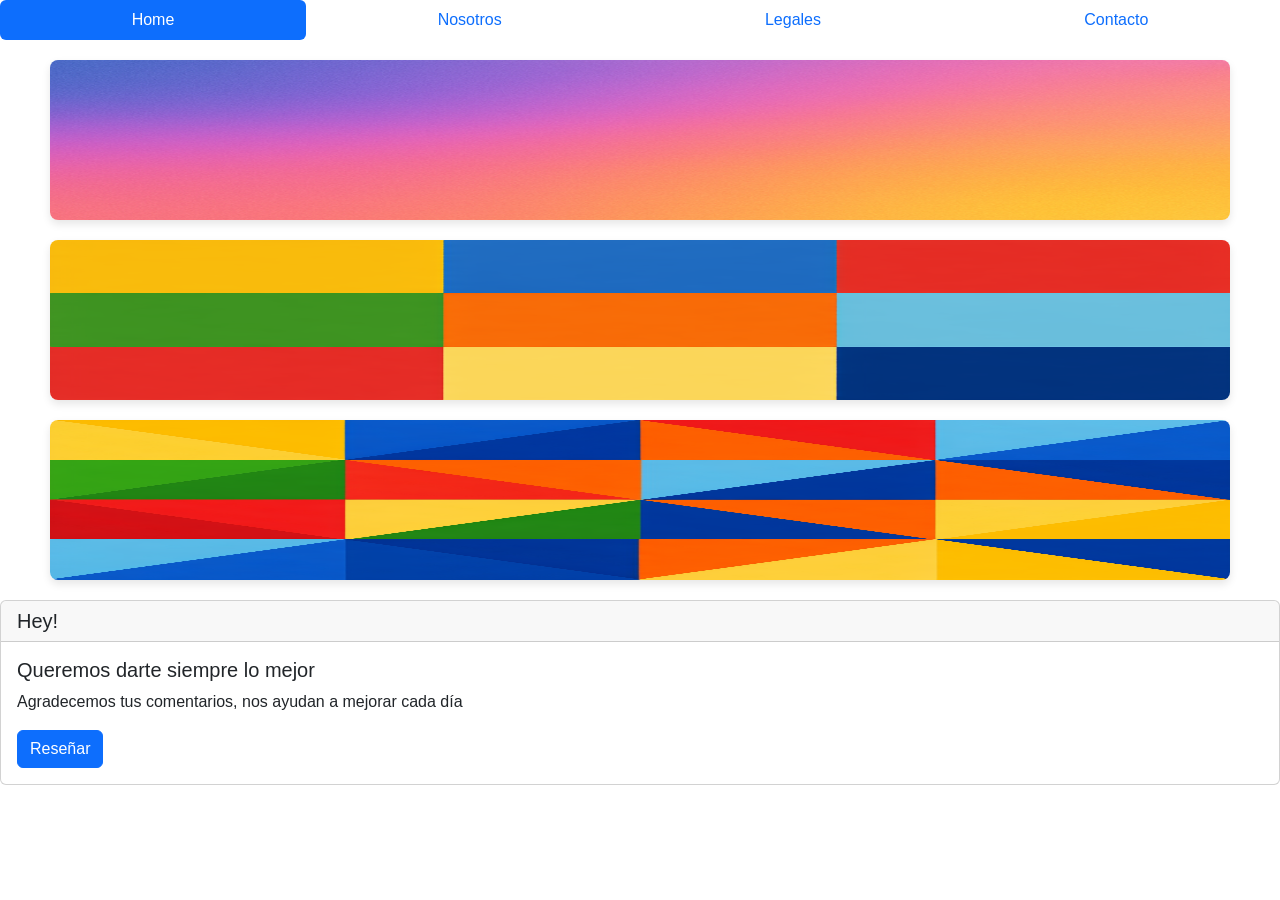
==== index.html @ 325ab80b "Primer commit (matáte)" ====
<!DOCTYPE html>
<html lang="en">
<head>
    <meta charset="UTF-8">
    <meta name="viewport" content="width=device-width, initial-scale=1.0">
    <meta name="author" content="Alexander Noziglia">
    <title>Home</title>
    <link href="https://cdn.jsdelivr.net/npm/bootstrap@5.1.3/dist/css/bootstrap.min.css" rel="stylesheet" integrity="sha384-1BmE4kWBq78iYhFldvKuhfTAU6auU8tT94WrHftjDbrCEXSU1oBoqyl2QvZ6jIW3" crossorigin="anonymous">
    <link rel="stylesheet" href="./css.css"> <!--Usamos css propio + Bootstrap-->
</head>
<body>
    <header>
        <ul class="nav nav-pills nav-fill">
            <li class="nav-item">
                <a class="nav-link active" aria-current="page" href="./index.html">Home</a>
            </li>
            <li class="nav-item">
                <a class="nav-link" href="#">Nosotros</a>
            </li>
            <li class="nav-item">
                <a class="nav-link" href="#">Legales</a>
            </li>
            <li class="nav-item">
                <a class="nav-link">Contacto</a>
            </li>
        </ul>
    </header>
    <main>
        <div class="divimg">
            <a href="pagina" class="aimg">
                <img src="./img/ph1.png" alt="Placeholder 1">
            </a>
            <a href="pagina" class="aimg">
                <img src="./img/ph2.png" alt="Placeholder 2">
            </a>
            <a href="pagina" class="aimg">
                <img src="./img/ph3.png" alt="PLEASE HOLD"> 
            </a>
        </div>
    </main>
    <footer>
        <div class="card">
            <h5 class="card-header">Hey!</h5>
            <div class="card-body">
                <h5 class="card-title">Queremos darte siempre lo mejor</h5>
                <p class="card-text">Agradecemos tus comentarios, nos ayudan a mejorar cada día</p>
                <a href="#" class="btn btn-primary">Reseñar</a>
            </div>
        </div>
    </footer>
</body>
</html>
---- css.css ----
*{padding: 0%;
margin: 0%;
box-sizing: border-box;
font-family: Roboto, "Open Sans", sans-serif;}
.divimg {
            display: flex;
            flex-direction: column;
            align-items: center;
            gap: 20px;
            padding: 20px;
        }
        
        .aimg {
            display: block;
            width: 95.23%;
            height: 10rem;
            border-radius: 0.5rem;
            overflow: hidden;
            box-shadow: 0 0.25rem 0.5rem rgba(0,0,0,0.1);
            transition: transform 0.333334s;
        }
        
        .aimg:hover {
            transform: scale(1.05);
        }
        
        .imagen-link img {
            width: 100%;
            height: 100%;
            object-fit: cover;
        }
        .aimg img {
            width: 100%;
            height: 100%;
            min-width: 100%;
            min-height: 100%;
        }
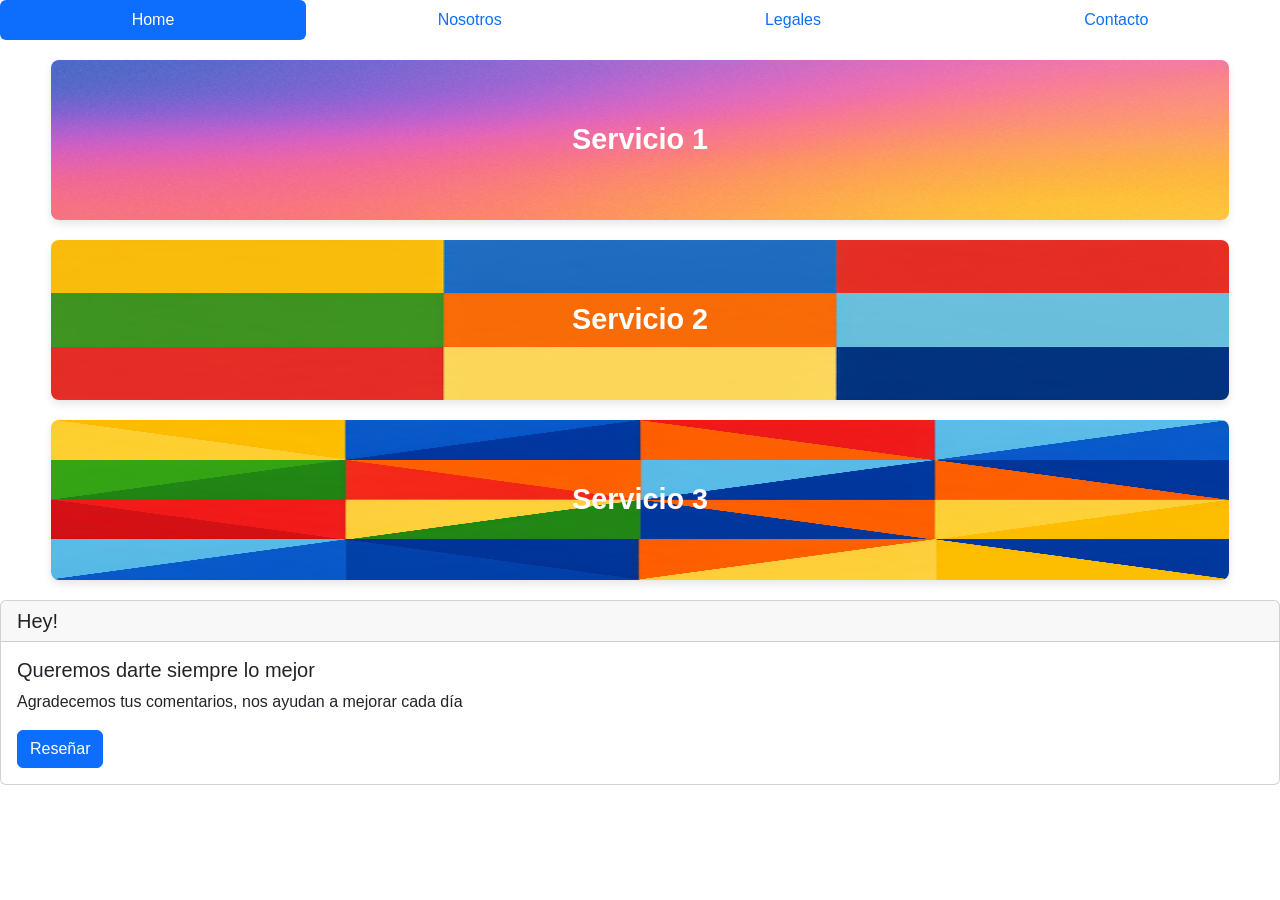
==== commit 814ed4f9: "Poniendo texto a las imagenes, waos" ====
--- a/index.html
+++ b/index.html
@@ -26,18 +26,25 @@
         </ul>
     </header>
     <main>
-        <div class="divimg">
-            <a href="pagina" class="aimg">
-                <img src="./img/ph1.png" alt="Placeholder 1">
-            </a>
-            <a href="pagina" class="aimg">
-                <img src="./img/ph2.png" alt="Placeholder 2">
-            </a>
-            <a href="pagina" class="aimg">
-                <img src="./img/ph3.png" alt="PLEASE HOLD"> 
-            </a>
-        </div>
-    </main>
+    <div class="divimg">
+
+        <a href="pagina" class="aimg">
+            <img src="./img/ph1.png" alt="Placeholder 1">
+            <span class="texto">Servicio 1</span>
+        </a>
+
+        <a href="pagina" class="aimg">
+            <img src="./img/ph2.png" alt="Placeholder 2">
+            <span class="texto">Servicio 2</span>
+        </a>
+
+        <a href="pagina" class="aimg">
+            <img src="./img/ph3.png" alt="PLEASE HOLD">
+            <span class="texto">Servicio 3</span>
+        </a>
+
+    </div>
+</main>
     <footer>
         <div class="card">
             <h5 class="card-header">Hey!</h5>
--- a/css.css
+++ b/css.css
@@ -11,27 +11,37 @@
         }
         
         .aimg {
-            display: block;
+            /*display: block;
             width: 95.23%;
-            height: 10rem;
+            height: 10rem;*/
             border-radius: 0.5rem;
             overflow: hidden;
             box-shadow: 0 0.25rem 0.5rem rgba(0,0,0,0.1);
-            transition: transform 0.333334s;
+            transition: transform 0.666667s;
         }
         
         .aimg:hover {
             transform: scale(1.05);
-        }
-        
-        .imagen-link img {
-            width: 100%;
-            height: 100%;
-            object-fit: cover;
         }
         .aimg img {
             width: 100%;
             height: 100%;
             min-width: 100%;
             min-height: 100%;
-        }+        }
+        .aimg{
+    position: relative;
+    display: block;
+    width: 95%;
+    height: 10rem;
+}
+.texto{
+    position: absolute;
+    top: 50%;
+    left: 50%;
+    transform: translate(-50%, -50%);
+    
+    color: white;
+    font-size: 1.8rem;
+    font-weight: bold;
+}
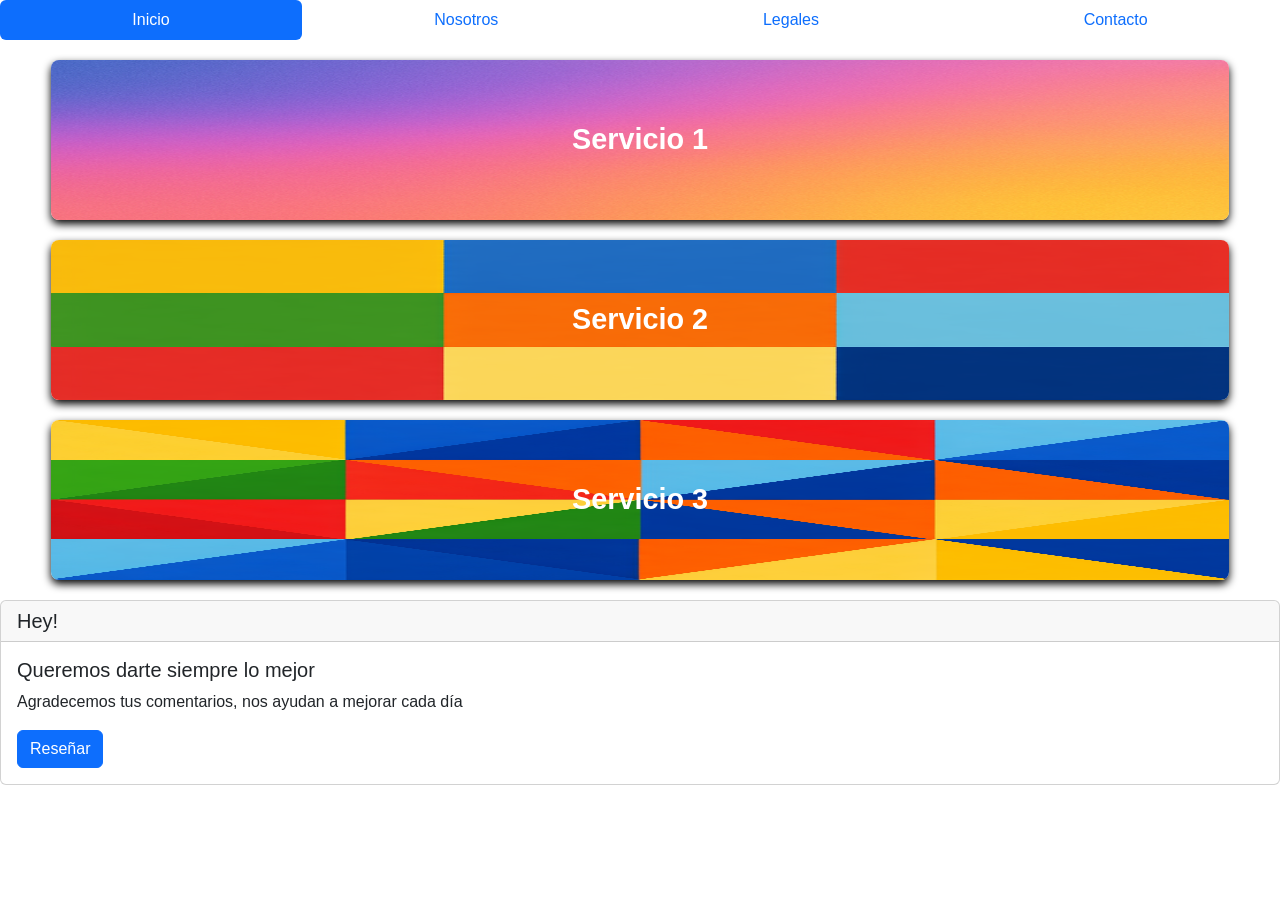
==== commit 56b63f07: "Logo, navs funcionando, paginas awa. waw" ====
--- a/index.html
+++ b/index.html
@@ -4,24 +4,25 @@
     <meta charset="UTF-8">
     <meta name="viewport" content="width=device-width, initial-scale=1.0">
     <meta name="author" content="Alexander Noziglia">
-    <title>Home</title>
+    <title>Inicio</title>
     <link href="https://cdn.jsdelivr.net/npm/bootstrap@5.1.3/dist/css/bootstrap.min.css" rel="stylesheet" integrity="sha384-1BmE4kWBq78iYhFldvKuhfTAU6auU8tT94WrHftjDbrCEXSU1oBoqyl2QvZ6jIW3" crossorigin="anonymous">
     <link rel="stylesheet" href="./css.css"> <!--Usamos css propio + Bootstrap-->
+    <link rel="icon" href="./img/sol.png" type="image/x-icon">
 </head>
 <body>
     <header>
         <ul class="nav nav-pills nav-fill">
             <li class="nav-item">
-                <a class="nav-link active" aria-current="page" href="./index.html">Home</a>
+                <a class="nav-link active" aria-current="page" href="./index.html">Inicio</a>
             </li>
             <li class="nav-item">
-                <a class="nav-link" href="#">Nosotros</a>
+                <a class="nav-link" href="./pages/nosotros.html">Nosotros</a>
             </li>
             <li class="nav-item">
-                <a class="nav-link" href="#">Legales</a>
+                <a class="nav-link" href="./pages/legales.html">Legales</a>
             </li>
             <li class="nav-item">
-                <a class="nav-link">Contacto</a>
+                <a class="nav-link" href="./pages/contacto.html">Contacto</a>
             </li>
         </ul>
     </header>
@@ -51,7 +52,7 @@
             <div class="card-body">
                 <h5 class="card-title">Queremos darte siempre lo mejor</h5>
                 <p class="card-text">Agradecemos tus comentarios, nos ayudan a mejorar cada día</p>
-                <a href="#" class="btn btn-primary">Reseñar</a>
+                <a href="./pages/contacto.html" class="btn btn-primary">Reseñar</a>
             </div>
         </div>
     </footer>
--- a/css.css
+++ b/css.css
@@ -16,7 +16,7 @@
             height: 10rem;*/
             border-radius: 0.5rem;
             overflow: hidden;
-            box-shadow: 0 0.25rem 0.5rem rgba(0,0,0,0.1);
+            box-shadow: 0 0.25rem 0.5rem #000;
             transition: transform 0.666667s;
         }
         
@@ -44,4 +44,20 @@
     color: white;
     font-size: 1.8rem;
     font-weight: bold;
+}
+.ndiv {
+  display: flex;              /* coloca texto e imagen en fila */
+  align-items: center;        /* centra verticalmente */
+  justify-content: center;    /* centra horizontalmente */
+  gap: 20px;                  /* espacio entre texto e imagen */
+  max-width: 800px;           /* límite de ancho del bloque */
+  margin: 0 auto;             /* centra el bloque en la página */
+  padding: 20px; /*Si, la IA me echa una mano, pierna y otra cosa, para que decir otherwise*/
+}
+
+.ndiv img {
+  max-width: 300px;   /* tamaño máximo de la imagen */
+  width: 100%;        /* se adapta dentro del límite */
+  height: auto;       /* mantiene proporción */
+  border-radius: 8px; /* opcional, bordes redondeados */
 }
